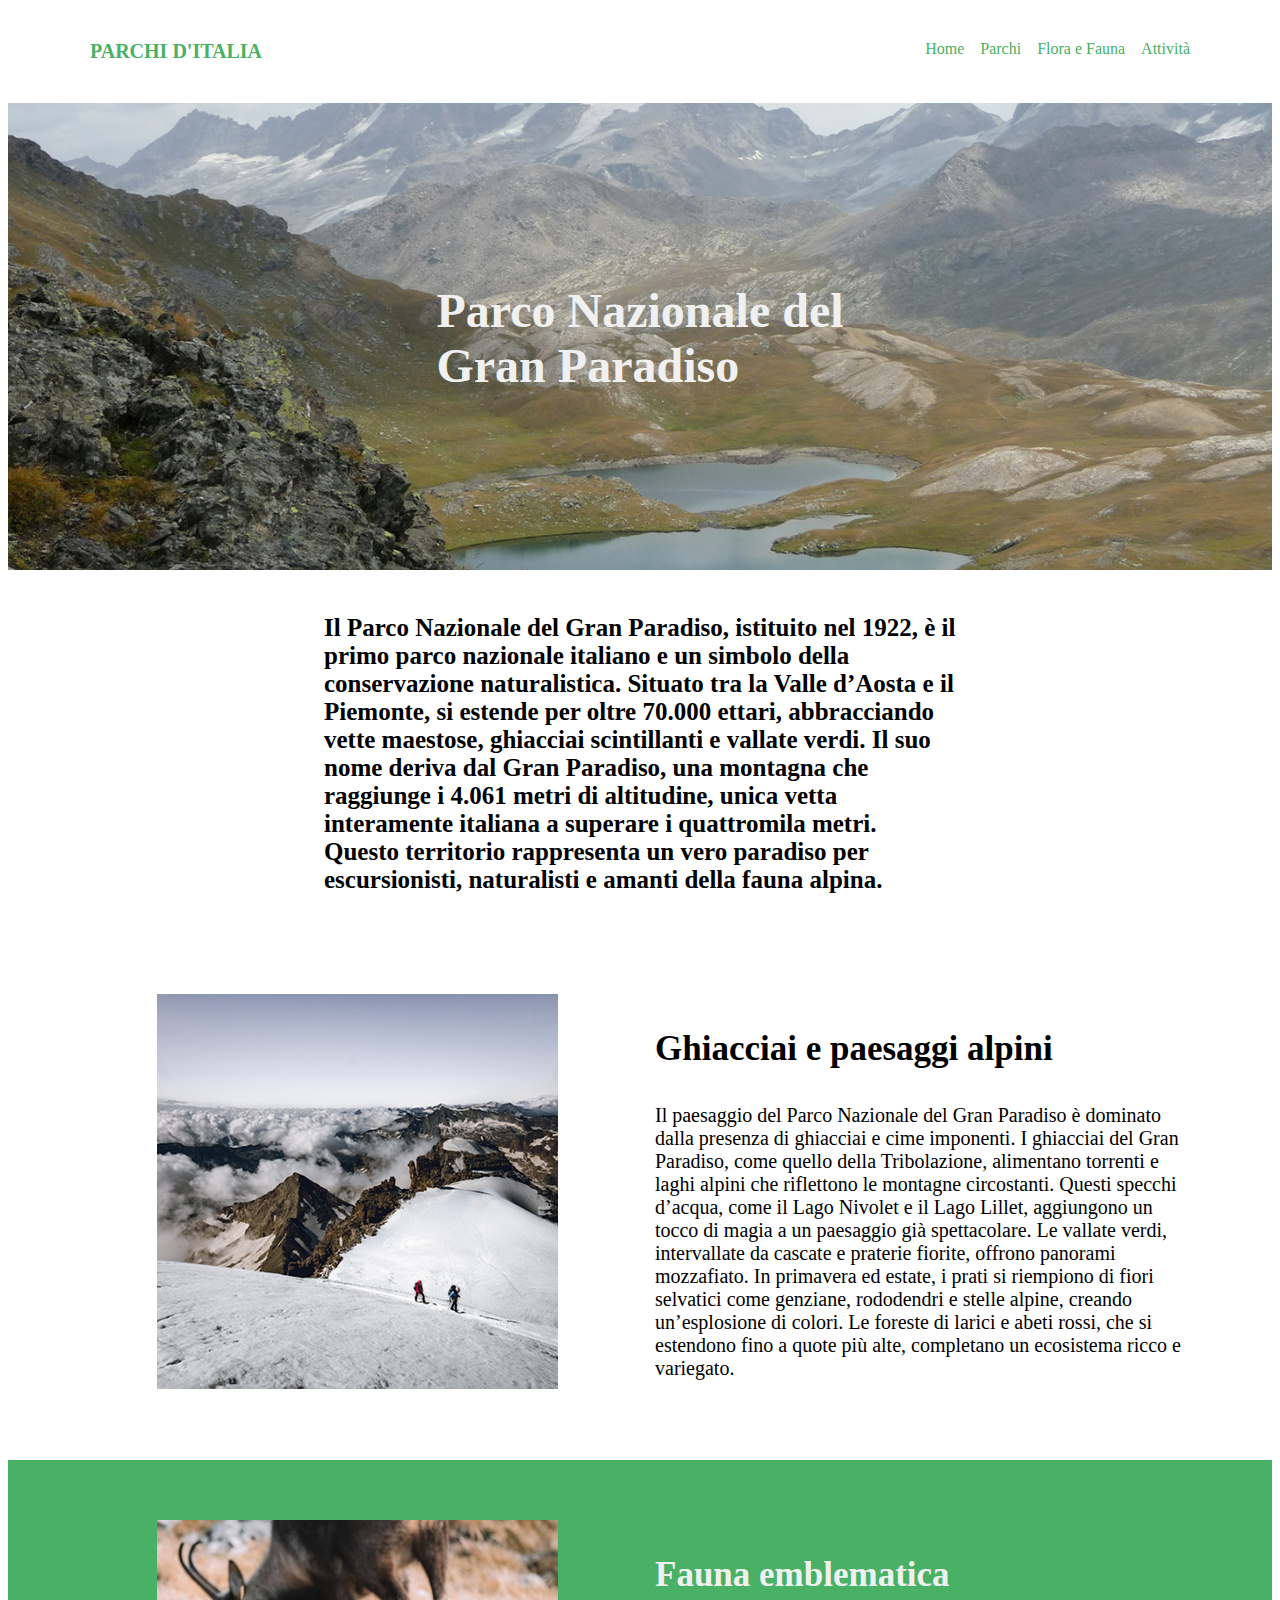
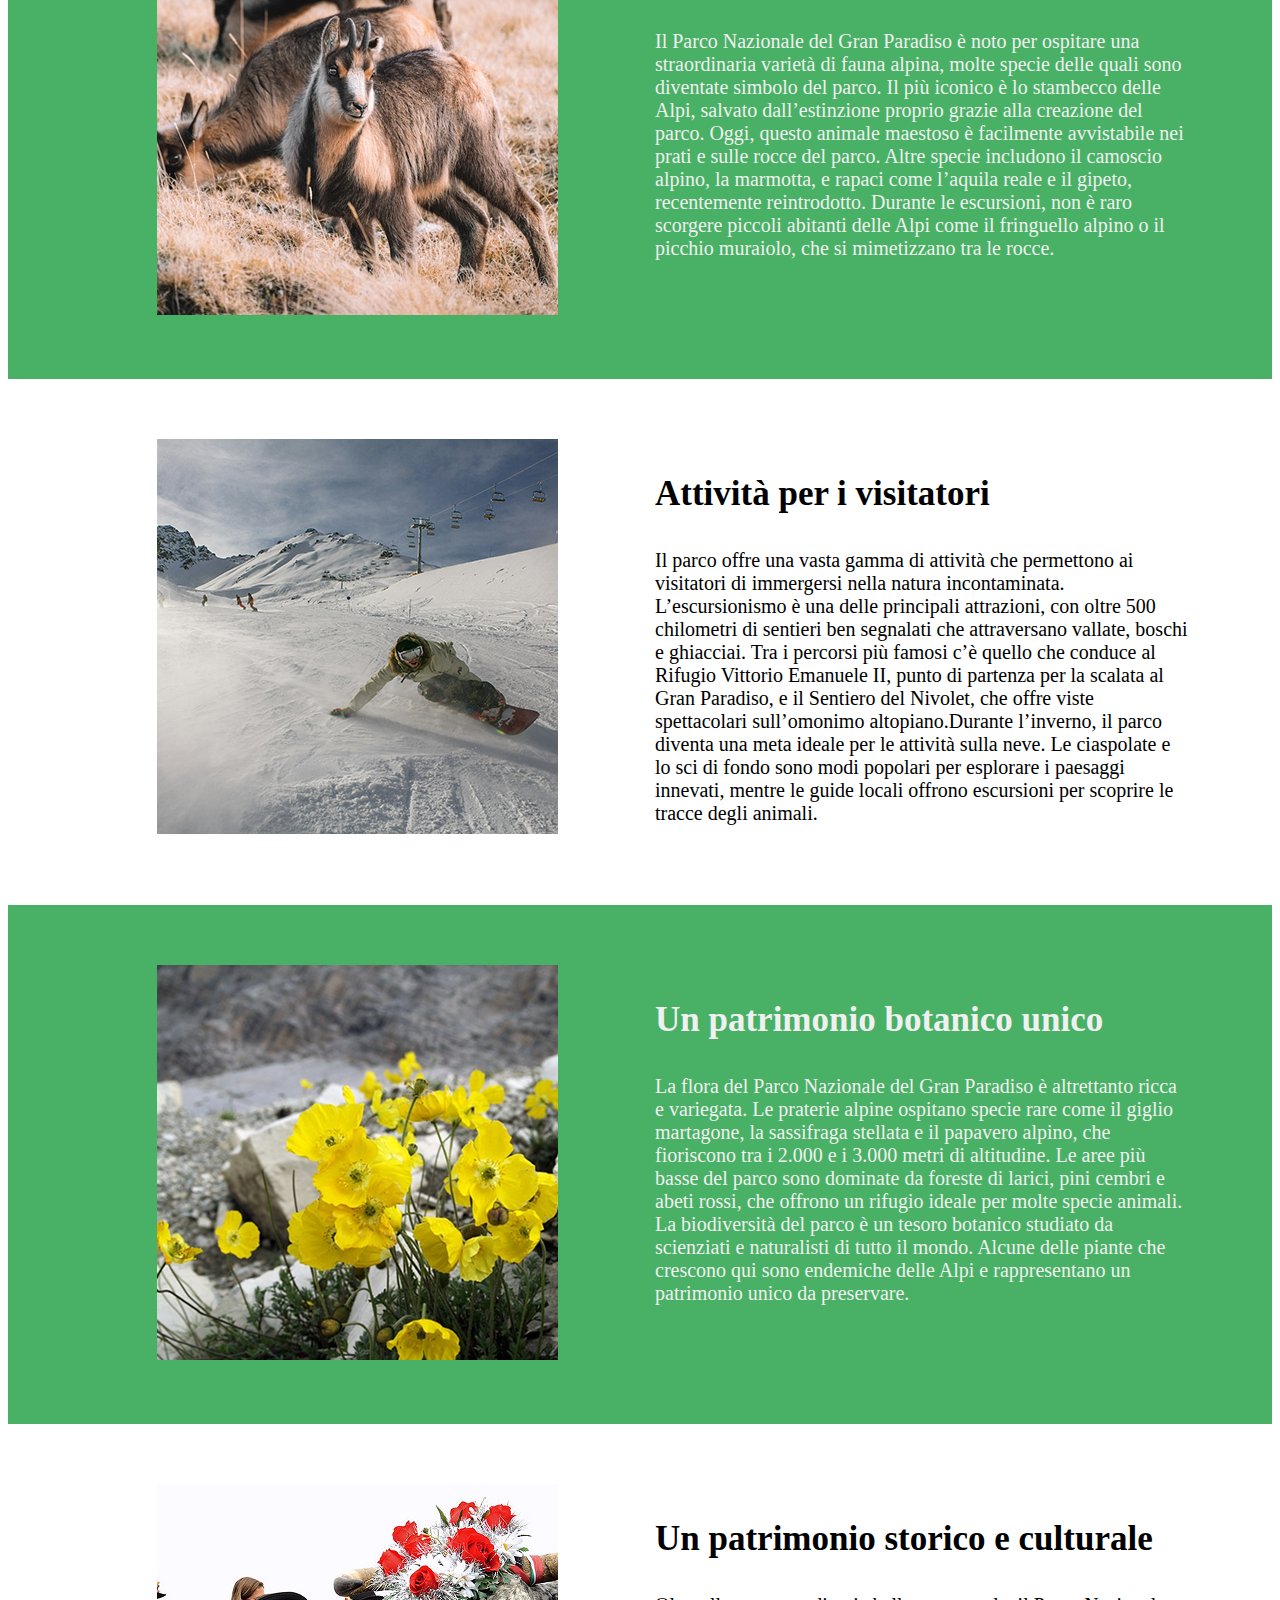
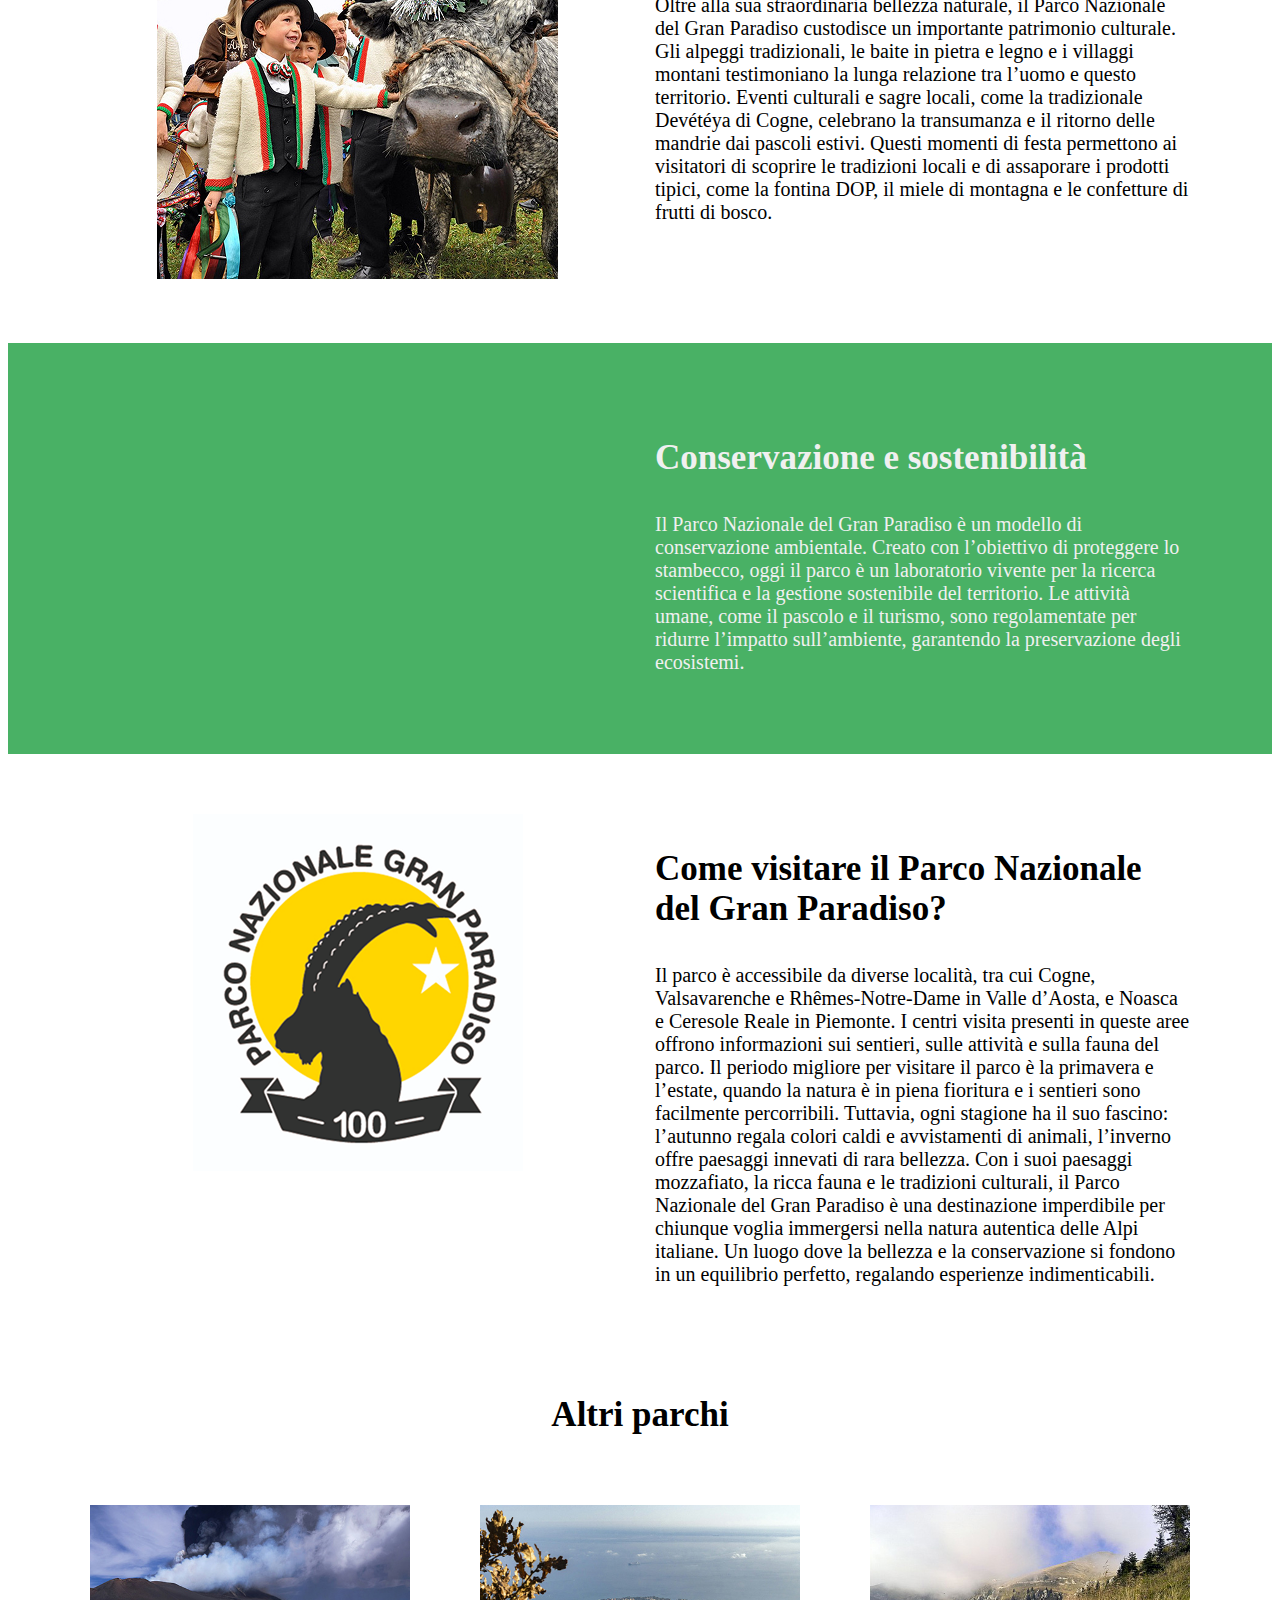
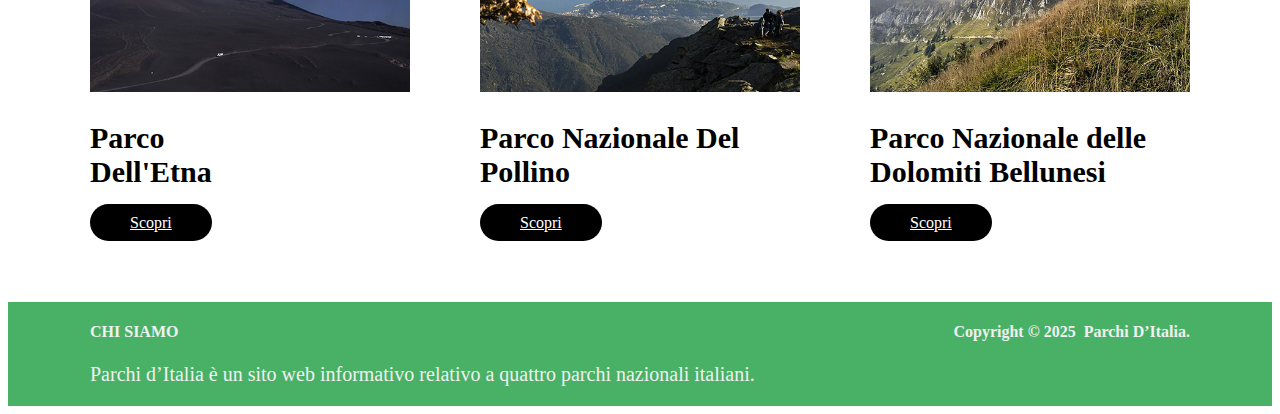
==== granparadiso.html @ dd6dd4f0 "Initial commit" ====
<!DOCTYPE html>
<html lang="en">
<head>
    <meta charset="UTF-8">
    <meta name="viewport" content="width=device-width, initial-scale=1.0">
    <title>Sito web sui parchi d'italia</title>
    <link rel="stylesheet" href="css/style.css">
</head>
<body>
    <header>
        <p><a href="index.html">Parchi d'italia</a></p>
        <nav>
            <ul>
                <li><a href="index.html">Home</a></li>
                <li><a href="parchi.html">Parchi</a></li>
                <li><a href="flora e fauna.html">Flora e Fauna</a></li>
                <li><a href="attività.html">Attività</a></li>
            </ul>
        </nav>
    </header>
    <main>
        <section class="info">
            <img src="foto per esercitazione html css parchi d'italia/granparadisosfondo.jpg" alt="">
            <h1>Parco Nazionale del <br> Gran Paradiso</h1>
        </section>
        <section class="hero_gran_paradiso">
                <h2>
                Il Parco Nazionale del Gran Paradiso, istituito nel 1922, è il primo parco nazionale italiano e un simbolo della conservazione naturalistica. Situato tra la Valle d’Aosta e il Piemonte, si estende per oltre 70.000 ettari, abbracciando vette maestose, ghiacciai scintillanti e vallate verdi.  Il suo nome deriva dal Gran Paradiso, una montagna che raggiunge i 4.061 metri di altitudine, unica vetta interamente italiana a superare i quattromila metri. Questo territorio rappresenta un vero paradiso per escursionisti, naturalisti e amanti della fauna alpina.
                </h2>
        </section>
        <section class="sezione_gran_paradiso">
            <div class="paradiso_images">
                <img src="foto per esercitazione html css parchi d'italia/paradiso foto1.jpg" alt="">
            </div>
            <div class="testi_sez_paradiso">
                <h3>Ghiacciai e paesaggi alpini</h3>
                <p>Il paesaggio del Parco Nazionale del Gran Paradiso è dominato dalla presenza di ghiacciai e cime imponenti. I ghiacciai del Gran Paradiso, come quello della Tribolazione, alimentano torrenti e laghi alpini che riflettono le montagne circostanti. Questi specchi d’acqua, come il Lago Nivolet e il Lago Lillet, aggiungono un tocco di magia a un paesaggio già spettacolare. Le vallate verdi, intervallate da cascate e praterie fiorite, offrono panorami mozzafiato. In primavera ed estate, i prati si riempiono di fiori selvatici come genziane, rododendri e stelle alpine, creando un’esplosione di colori. Le foreste di larici e abeti rossi, che si estendono fino a quote più alte, completano un ecosistema ricco e variegato.</p>
            </div>
        </section>
        <div class="sfondo_verde">
            <section class="sezione_gran_paradiso">
                <div class="paradiso_images">
                    <img src="foto per esercitazione html css parchi d'italia/camoscio gran paradiso.jpg" alt="">
                </div>
            <div class="testi_sez_paradiso">
                <div class="colore_testo_bianco">
                <h3>
                Fauna emblematica
                </h3>
                <p>
                Il Parco Nazionale del Gran Paradiso è noto per ospitare una straordinaria varietà di fauna alpina, molte specie delle quali sono diventate simbolo del parco. Il più iconico è lo stambecco delle Alpi, salvato dall’estinzione proprio grazie alla creazione del parco. Oggi, questo animale maestoso è facilmente avvistabile nei prati e sulle rocce del parco.
                Altre specie includono il camoscio alpino, la marmotta, e rapaci come l’aquila reale e il gipeto, recentemente reintrodotto. Durante le escursioni, non è raro scorgere piccoli abitanti delle Alpi come il fringuello alpino o il picchio muraiolo, che si mimetizzano tra le rocce.
                </p>
            </div>
            </div>
        </section>
        </div>
        <section class="sezione_gran_paradiso">
            <div class="paradiso_images">
                <img src="foto per esercitazione html css parchi d'italia/gran paradiso attivitò sez gp.jpg" alt="">
            </div>
        <div class="testi_sez_paradiso">
            <h3>Attività per i visitatori</h3>
            <p>
            Il parco offre una vasta gamma di attività che permettono ai visitatori di immergersi nella natura incontaminata. L’escursionismo è una delle principali attrazioni, con oltre 500 chilometri di sentieri ben segnalati che attraversano vallate, boschi e ghiacciai. Tra i percorsi più famosi c’è quello che conduce al Rifugio Vittorio Emanuele II, punto di partenza per la scalata al Gran Paradiso, e il Sentiero del Nivolet, che offre viste spettacolari sull’omonimo altopiano.Durante l’inverno, il parco diventa una meta ideale per le attività sulla neve. Le ciaspolate e lo sci di fondo sono modi popolari per esplorare i paesaggi innevati, mentre le guide locali offrono escursioni per scoprire le tracce degli animali.
            </p>
        </div>
        </section>
        <div class="sfondo_verde">
        <section class="sezione_gran_paradiso">
            <div class="paradiso_images">
                <img src="foto per esercitazione html css parchi d'italia/granparadiso fiore.jpg" alt="">
            </div>
        <div class="testi_sez_paradiso">
            <div class="colore_testo_bianco">
            <h3>
                Un patrimonio botanico unico
            </h3>
            <p>
                La flora del Parco Nazionale del Gran Paradiso è altrettanto ricca e variegata. Le praterie alpine ospitano specie rare come il giglio martagone, la sassifraga stellata e il papavero alpino, che fioriscono tra i 2.000 e i 3.000 metri di altitudine. Le aree più basse del parco sono dominate da foreste di larici, pini cembri e abeti rossi, che offrono un rifugio ideale per molte specie animali. La biodiversità del parco è un tesoro botanico studiato da scienziati e naturalisti di tutto il mondo. Alcune delle piante che crescono qui sono endemiche delle Alpi e rappresentano un patrimonio unico da preservare.
            </p>
        </div>
        </div>
        </section>
        </div>
        <section class="sezione_gran_paradiso">
            <div class="paradiso_images">
                <img src="foto per esercitazione html css parchi d'italia/gran paradiso deve.jpg" alt="">
            </div>
            <div class="testi_sez_paradiso">
                <h3>
                    Un patrimonio storico e culturale
                </h3>
                <p>
                 Oltre alla sua straordinaria bellezza naturale, il Parco Nazionale del Gran Paradiso custodisce un importante patrimonio culturale. Gli alpeggi tradizionali, le baite in pietra e legno e i villaggi montani testimoniano la lunga relazione tra l’uomo e questo territorio. Eventi culturali e sagre locali, come la tradizionale Devétéya di Cogne, celebrano la transumanza e il ritorno delle mandrie dai pascoli estivi. Questi momenti di festa permettono ai visitatori di scoprire le tradizioni locali e di assaporare i prodotti tipici, come la fontina DOP, il miele di montagna e le confetture di frutti di bosco. 
                </p>
            </div>
        </section>
        <div class="sfondo_verde">
            <section class="sezione_gran_paradiso">
                <div class="paradiso_images">
                    <img src="foto per esercitazione html css parchi d'italia/Vector gp.png" alt="">
                </div>
                <div class="testi_sez_paradiso">
                    <div class="colore_testo_bianco">
                    <h3>
                        Conservazione e sostenibilità
                    </h3>
                    <p>
                     Il Parco Nazionale del Gran Paradiso è un modello di conservazione ambientale. Creato con l’obiettivo di proteggere lo stambecco, oggi il parco è un laboratorio vivente per la ricerca scientifica e la gestione sostenibile del territorio. Le attività umane, come il pascolo e il turismo, sono regolamentate per ridurre l’impatto sull’ambiente, garantendo la preservazione degli ecosistemi.
                    </p>
                </div>
                </div>
            </section>
        </div>
        <section class="sezione_gran_paradiso">
            <div class="paradiso_images">
                <img src="foto per esercitazione html css parchi d'italia/logopg.png" alt="">
            </div>
            <div class="testi_sez_paradiso">
                <h3>
                    Come visitare il Parco Nazionale <br> del Gran Paradiso?
                </h3>
                <p>
                    Il parco è accessibile da diverse località, tra cui Cogne, Valsavarenche e Rhêmes-Notre-Dame in Valle d’Aosta, e Noasca e Ceresole Reale in Piemonte. I centri visita presenti in queste aree offrono informazioni sui sentieri, sulle attività e sulla fauna del parco. Il periodo migliore per visitare il parco è la primavera e l’estate, quando la natura è in piena fioritura e i sentieri sono facilmente percorribili. Tuttavia, ogni stagione ha il suo fascino: l’autunno regala colori caldi e avvistamenti di animali,   l’inverno offre paesaggi innevati di rara bellezza. Con i suoi paesaggi mozzafiato, la ricca fauna e le tradizioni culturali, il Parco Nazionale del Gran Paradiso è una destinazione imperdibile per chiunque voglia immergersi nella natura autentica delle Alpi italiane. Un luogo dove la bellezza e la conservazione si fondono in un equilibrio perfetto, regalando esperienze indimenticabili. 
                </p>
            </div>
        </section>
        <section class="box_altri_parchi">
            <h2>
                Altri parchi
            </h2>
        <section class="sezione_altri_parchi">
            <div class="altro_parco">
                <img src="foto per esercitazione html css parchi d'italia/etna sez parchi.jpg" alt="">
                <h2>Parco <br> Dell'Etna</h2>

                <a href="etna.html" class="parchi_button">
                    Scopri
                </a>
                </button>
                
            </div>
            <div class="altro_parco">
                <img src="foto per esercitazione html css parchi d'italia/oollino sez parchi.jpg" alt="">
                <h2>Parco Nazionale Del Pollino</h2>
                <a href="pollino.html" class="parchi_button">
                    Scopri
                </a>
                </button>
            </div>
            <div class="altro_parco">
                <img src="foto per esercitazione html css parchi d'italia/dolomiti sez parchi.jpg" alt="">
                <h2>Parco Nazionale delle
                    Dolomiti Bellunesi</h2>
                    <a href="dolomiti.html" class="parchi_button">
                        Scopri
                    </a>
                    </button>
            </div>
        </section>
        </section>

       
         
        

       <footer>
            <div class="testo">
                <div class="testi_sinistra">
                    <h4>CHI SIAMO</h4>
                    <p>Parchi d’Italia è un sito web informativo relativo a quattro parchi nazionali italiani.</p>
                </div>
                <div class="testo_destra">
                    <h4>Copyright © 2025  Parchi D’Italia.</h4>
                    
                </div>
            </div>
        </footer>

    
</body>
</html>
---- css/style.css ----
body {
    background: color #f0f0f0;
    font-family: Arial, Helvetica, sans-serif
    margin 0%;
}

p {
    font-size: 20px;
}


header {
    max-width: 1100px;
    background-color: white;
    margin: 40px auto;
    display: flex;
    justify-content: space-between;
}

header p {
    margin: 0%;
    font-weight: bold;
    text-transform: uppercase;
}

header nav ul {
    margin: 0%;
    padding: 0%;
    list-style: none;
    display: flex; 
    gap: 16px;
    color: #49B165;

}

header  a {
    text-decoration: none;
    color: #49B165

}

header nav a:hover {
    text-decoration: underline;

}

img {
    max-width: 100%
}

.info {
    margin: auto;
    max-width: 1440px;
    position: relative;
    width: 100%
}

.info_home {
    margin: auto;
    max-width: 1440px;
    position: relative;
    width: 100%
}

h1 {
    position: absolute;
    top: 50%;
    left: 50%;
    transform: translate(-50%,-50%);
    color: #f0f0f0;
    font-size: 48px;

}

/* sezione hero ---------- */

.hero {
    
    margin: auto;
    max-width: 1440px;
    padding: 20px 0px;
    justify-content: center;
    align-items: center;
    width: 35%;

}

.hero_gran_paradiso h2 {
    width: 50%;
    font-size: 25px;
    display: flex;
    margin:auto;
    padding: 40px;
}

.hero_etna h2 {
    width: 50%;
    font-size: 25px;
    display: flex;
    margin:auto;
    padding: 40px;
}

.hero_pollino h2 {
    width: 50%;
    font-size: 25px;
    display: flex;
    margin:auto;
    padding: 40px;
}

.hero_dolomiti {
    display: flex;
    margin: auto;
    max-width: 1440px;
    padding: 30px 0px;
    justify-content: center;
    align-items: center;
    width: 55%;
}


.hero_dolomiti h2 {
    font-size: 25px;
    font-weight: bold;
}

/* --------------------------- */

h2 {
    font-size: 35px;
    font-weight: bold;

}

.parco {
    display: flex;
    margin: auto;
    padding: 58px 0px;
    align-items: left;
    max-width: 1100px;
    gap: 70px;

}

.parchi_button {
    background-color: #000000;
    color: white; /* Testo bianco */
    border: none; /* Nessun bordo */
    padding: 10px 40px; /* Spaziatura interna */
    font-size: 16px; /* Dimensione del testo */
    cursor: pointer; /* Cambia il cursore al passaggio */
    border-radius: 29px; /* Angoli arrotondati */
    transition: 200ms;
}

.parchi_button:hover {
    background-color: #49B165; /* Colore più scuro al passaggio */
    color: #ffffff;
}


h3{
    font-weight: bold;
    font-size: 35px;
}

.parchihome p {
    font-size: 25px;
    font-weight: bold;
}

.floraefauna {
    background-color: #49B165;
    display: flex;
    justify-content: center;
   
}
.testi_immagini {
    max-width: 1100px;
    display: flex; 
    justify-content: space-between;
    align-items: center;
}

.testi_flora {

    max-width: 40%;
}

.floraefauna h4 {
    font-size: 45px;
    font-weight: bold;
    color: #f0f0f0;

}

.floraefauna p {
    font-size: 25px;
    color: #f0f0f0;
}

.images_flora {
    margin: 24px;
}



.flora_fauna_button {
    background-color: #000000;
    color: white; /* Testo bianco */
    border: none; /* Nessun bordo */
    padding: 10px 40px; /* Spaziatura interna */
    font-size: 16px; /* Dimensione del testo */
    cursor: pointer; /* Cambia il cursore al passaggio */
    border-radius: 29px; /* Angoli arrotondati */
    transition: 200ms;
}


.flora_fauna_button:hover {
    background-color: #ffffff; /* Colore più scuro al passaggio */
    color: #000000;
}


.attività {
    display: flex;
    justify-content: center;
    padding: 30px;
}

.attività h4 {
    font-size: 35px;
    font-weight: bold;
}

.attività p {
    font-size: 25px;

}

.home_images_attivià {
    width: 200%;
}

.testi_attività_home {
    width: 200%;
    padding: 100px;
}

.attività_button {
        background-color: #000000;
        color: white; /* Testo bianco */
        border: none; /* Nessun bordo */
        padding: 10px 40px; /* Spaziatura interna */
        font-size: 16px; /* Dimensione del testo */
        cursor: pointer; /* Cambia il cursore al passaggio */
        border-radius: 29px; /* Angoli arrotondati */
        transition: 200ms;


    }
    
.attività_button:hover {
    background-color: #49B165; /* Colore più scuro al passaggio */
}    


footer {
    background-color: #49B165;
    margin: auto;

}

.testo {
    display: flex;
    justify-content: space-between;
    max-width: 1100px;
    margin: auto;
    color: #f0f0f0;

}

.testo_destra {
    text-align: right;
    font-size: 16px;
    color: #f0f0f0;
}

.box_altri_parchi {
    justify-items: center;
}

.sezione_altri_parchi {
    display: grid;
    grid-template-columns: repeat(3,1fr);
    max-width: 1100px;
    width: 100%;
    margin: 70px;
    gap: 70px;
    justify-self: center;
}


.sezione_altri_parchi h2 {
    font-weight: bold;
    font-size: 30px;
}

.sezione_parchi {
    display: grid;
    grid-template-rows: repeat(2,1fr);
    grid-template-columns: repeat(2,1fr);
    max-width: 1100px;
    width: 100%;
    margin: 70px;
    gap: 70px;
    justify-self: center;
}

@media (max-width:800px) {
    .sezione_parchi {
        grid-template-columns: repeat(1,1fr);
    }
}

.sezione_parchi p {
    font-size: 20px;
    width: 55%;
}

.sezione_parchi h2 {
    font-weight: bold;
    font-size: 35px;
}


.button_parchi {
    background-color: #000000;
    color: white; /* Testo bianco */
    border: none; /* Nessun bordo */
    padding: 10px 50px; /* Spaziatura interna */
    font-size: 16px; /* Dimensione del testo */
    cursor: pointer; /* Cambia il cursore al passaggio */
    border-radius: 29px; /* Angoli arrotondati */
    transition: 200ms;
}

.button_parchi:hover {
    background-color: #49B165; /* Colore più scuro al passaggio */
    color: #ffffff;
}


.info {
    margin: auto;
    max-width: 1440px;
    position: relative
}

.info img {
    max-width: 100%;
}

.info h1 {
    margin: auto;
    max-width: 100%;
    padding: 60px;
}

.hero {
    display: flex;
    margin: auto;
    max-width: 1440px;
    padding: 30px 0px;
    justify-content: center;
    align-items: center;
    width: 35%;
}

.hero h2 {
    font-size: 25px;
    font-weight: bold;
}

.sfondo_verde {
    background-color: #49B165;
    
}

.sezione_flora_fauna {
    display: flex;
    margin: auto;
    padding: 70px 0px ;
    max-width: 1200px;
    gap: 150px;
}

.flofa_images {
    width: 200%;
}

.sezione_flora_fauna p {
    font-size: 20px;
    width: 100%;

}

.colore_testo_bianco {
    color: #f0f0f0;
}

.sezione_attività {
    display: flex;
    margin: auto; 
    max-width: 1000px;
    gap: 100px;
    padding: 45px 0px;
    justify-self: center;
}

.sezione_attività img {
    max-width: 400px;

}

.sezione_attività p {
    font-size: 20px;
    width: 100%;
}
.sezione_attività h3 {
    width: 400px;
}


/* pagina parco paradiso ------------------------ */ 

.sezione_gran_paradiso {
    display: grid;
    grid-template-columns: repeat(2, 1fr);
    margin: auto; 
    max-width: 1100px;
    padding: 60px 0px;
    justify-self: center;
    justify-items: center;
    gap: 30px;
}



.sezione_gran_paradiso p {
    font-size: 20px;
}

/* pagina parco etna ------------------------ */ 


.sezione_etna {
    display: grid;
    grid-template-columns: repeat(2, 1fr);
    margin: auto; 
    max-width: 1100px;
    padding: 60px 0px;
    justify-self: center;
    justify-items: center;
    gap: 30px;
}

.sezione_etna img {
    max-width: 500px;
}

.sezione_etna p {
    font-size: 20px;
}


.sezione_etna p {
    font-size: 20px;
}


.etna_images_logo {
    padding: 0px 30px 45px 2px;
} 

.testi_sez_etna_logo p {
    width: 100%;
    font-size: 20px;
    
}

.testi_sez_etna_logo h3 {
    width: 100%;
    margin: auto;

}


/* parco singolo pollino-------------- */


.sezione_pollino {
    display: grid;
    grid-template-columns: repeat(2, 1fr);
    margin: auto; 
    max-width: 1100px;
    padding: 60px 0px;
    justify-self: center;
    justify-items: center;
    gap: 30px;
}

.sezione_pollino img {
    max-width: 450px;
}

.sezione_pollino p {
    font-size: 20px;
}

.pollino_images_logo {
    padding: 33px;
}

.testi_sez_pollino_logo h3 {
    width: 100%;
    margin: auto;

}

.testi_sez_pollino_logo p {
    width: 100%;
    
}

/* pagina dolomiti ---------------------- */


.sezione_dolomiti {
    display: grid;
    grid-template-columns: repeat(2, 1fr);
    margin: auto; 
    max-width: 1100px;
    padding: 60px 0px;
    justify-self: center;
    justify-items: center;
    gap: 30px;
}

.sezione_dolomiti img {
    max-width: 450px;
}




@media (max-width:800px) {
 
 body {
    margin: 10px;
 }


 h1 {
    font-size: 18px;
 }

.hero h2 {
       
    font-size: 16px;
    
}

.hero {
    padding: 10px;
    width: 80%;

}

.parco {
    display: block;
}

.testi_immagini {
    display: block;
}

.testi_flora {
    max-width: 100%;
    margin: 10px;
    margin-bottom: 24px;
}

.images_flora {
margin: 10px;
}

.attività {
    margin: 10px;
}

.testi_attività_home {
    width: 100%;
    padding: 15px;
}

.home_images_attivià {
    width: 100%;
}

/* pagina attività */
.sezione_attività {
    display: block;
    justify-content: center;
    justify-items: center;
    justify-self: center;

}
  

.sfondo_verde {
    padding: 10px;
}

.sezione_attività img {
    max-width: 370px;
}

.sezione_flora_fauna {
    display: block;
    padding: 40px;
    margin: 10px;
}

.flofa_images {
    width: 100%;
}
 
.sezione_flora_fauna p {
width: 100%;
}

/* parco singolo gran paradiso */


.hero_gran_paradiso {
    padding: 10px;
    width: 80%;
}

.hero_gran_paradiso h2 {
    font-size: 16px;
    width: 100%;
}

.sezione_gran_paradiso {
    display: block;
    padding: 40px;
    margin: 10px;
    justify-items: center;
    justify-self: center;
    justify-content: center;
}

.paradiso_images {
    width: 100%;
}

.testi_sez_paradiso {
    display: block;
    margin: 10px;
    width: 120%;
    justify-self: center;
    justify-content: center;
    justify-items: center;
}

.testi_sez_paradiso h3 {
width: 85%;
justify-self: center;

}

.testi_sez_paradiso p {
    width: 85%;
    
    justify-self: center;
    
}

/* sezione altri parchi--------------------- */

.sezione_altri_parchi {
    display: block;
    
   

} 



.altro_parco {
    margin-bottom: 30px;
}


.box_altri_parchi {
    margin: 10px;
    width: 95%;
}

/* parco singolo etna ------------- */

.hero_etna {
    padding: 10px;
    width: 80%;
}

.hero_etna h2 {
    font-size: 16px;
    width: 100%;
}

.sezione_etna {
    display: block;
    padding: 40px;
    margin: 10px;
    justify-self: center;
}

.sezione_etna1 {
    display: block;
    padding:  40px;
    margin: 10px;
}

.etna_images  {
max-width: 90%;
justify-self: center;
}

.etna_images img {
    max-width: 100%;
    justify-self: center;
}
.etna_images_logo img {
    max-width: 80%;
    justify-self: center;
}

.testi_sez_etna {
    display: block;
    margin: 10px;
    width: 100%;
}

.testi_sez_etna h3 {
    display: block;
    margin: 10px;
    width: 100%;
    padding: 20px;
    justify-self: center;
}

.testi_sez_etna p {
    display: block;
    margin: 10px;
    width: 110%;
    padding: 20px;
    justify-self: center;
}

.testi_sez_etna1 {
    display: block;
    margin: 10px;
    width: 100%;
    justify-self: center;
}

.testi_sez_etna2 {
    display: block;
    margin: 10px;
    width: 100%;
    justify-self: center;
}

.testi_sez_etna3 {
    display: block;
    margin: 10px;
    width: 100%;
    justify-self: center;

}

.testi_sez_etna3 h3 {
    display: block;
    margin: 10px;
    width: 100%;
    padding: 20px;
    justify-self: center;
    
}.testi_sez_etna3 p {
    display: block;
    margin: 10px;
    width: 100%;
    padding: 20px;
    justify-self: center;
    
} 

/* parco singolo pollino ------------- */

.hero_pollino {
    padding: 10px;
    width: 80%;
}

.hero_pollino h2 {
    font-size: 16px;
    width: 100%;
}

.sezione_pollino {
    display: block;
    padding: 60px;
    margin: 10px;
}

.testi_sez_pollino {
    margin: 10px;
}

.testi_sez_pollino h3 {
    width: 110%;
}

.testi_sez_pollino {
    width: 110%;
}

.pollino_images img {
    max-width: 100%;
}


.pollino_images  {
    max-width: 100%;
    }
 .pollino_images_logo  {
        max-width: 100%;
        }    

/* parco singolo dolomiti ------------- */


.hero_dolomiti {
    padding: 10px;
    width: 80%;
}

.hero_dolomiti h2 {
    font-size: 16px;
    width: 100%;
}

.sezione_dolomiti {
    display: block;
    padding: 60px;
    margin: 10px;
}

.dolomiti_images img {
    max-width: 100%;
}


.dolomiti_images  {
    max-width: 100%;
    }


.testi_sez_dolomiti p {
     
     width: 110%;
 }

.testi_sez_dolomiti h3 {
    width: 110%;
}


/* footer */
.testo {
    margin: 10px;
    display: grid;
}

}
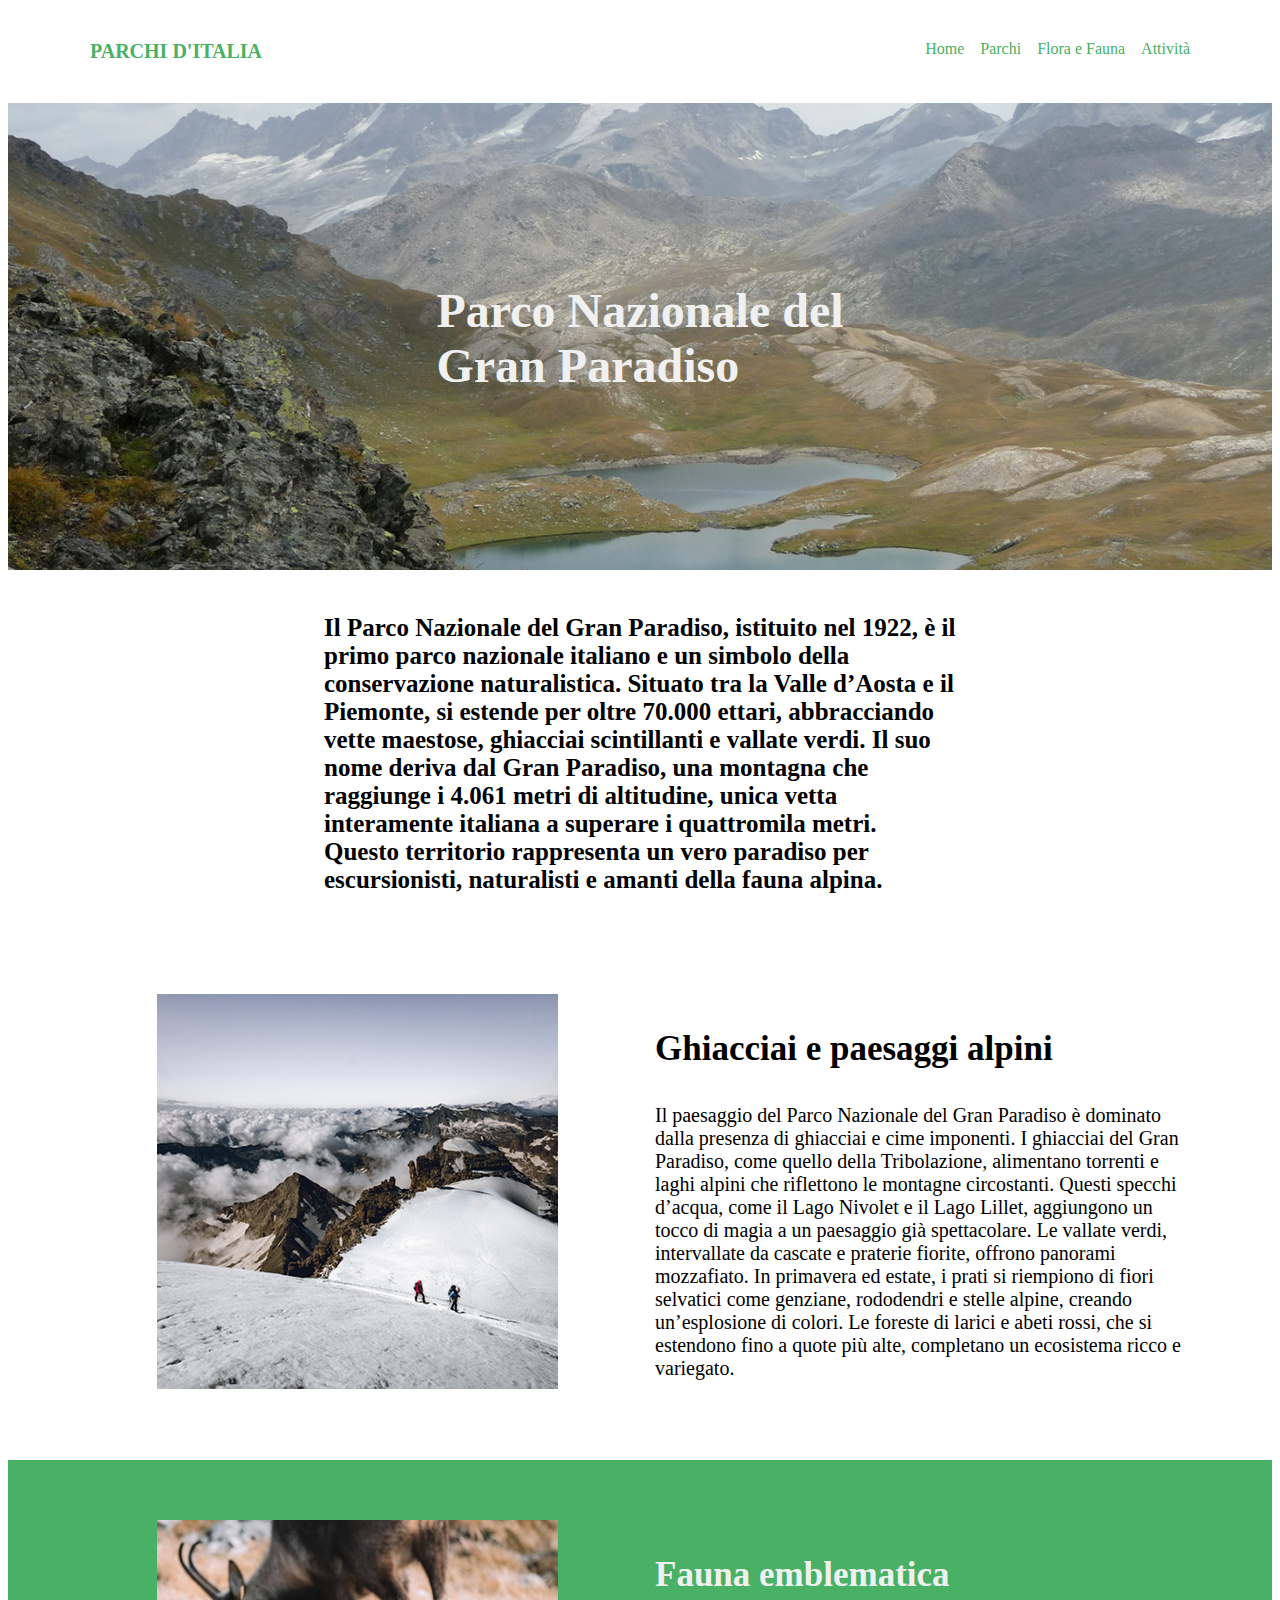
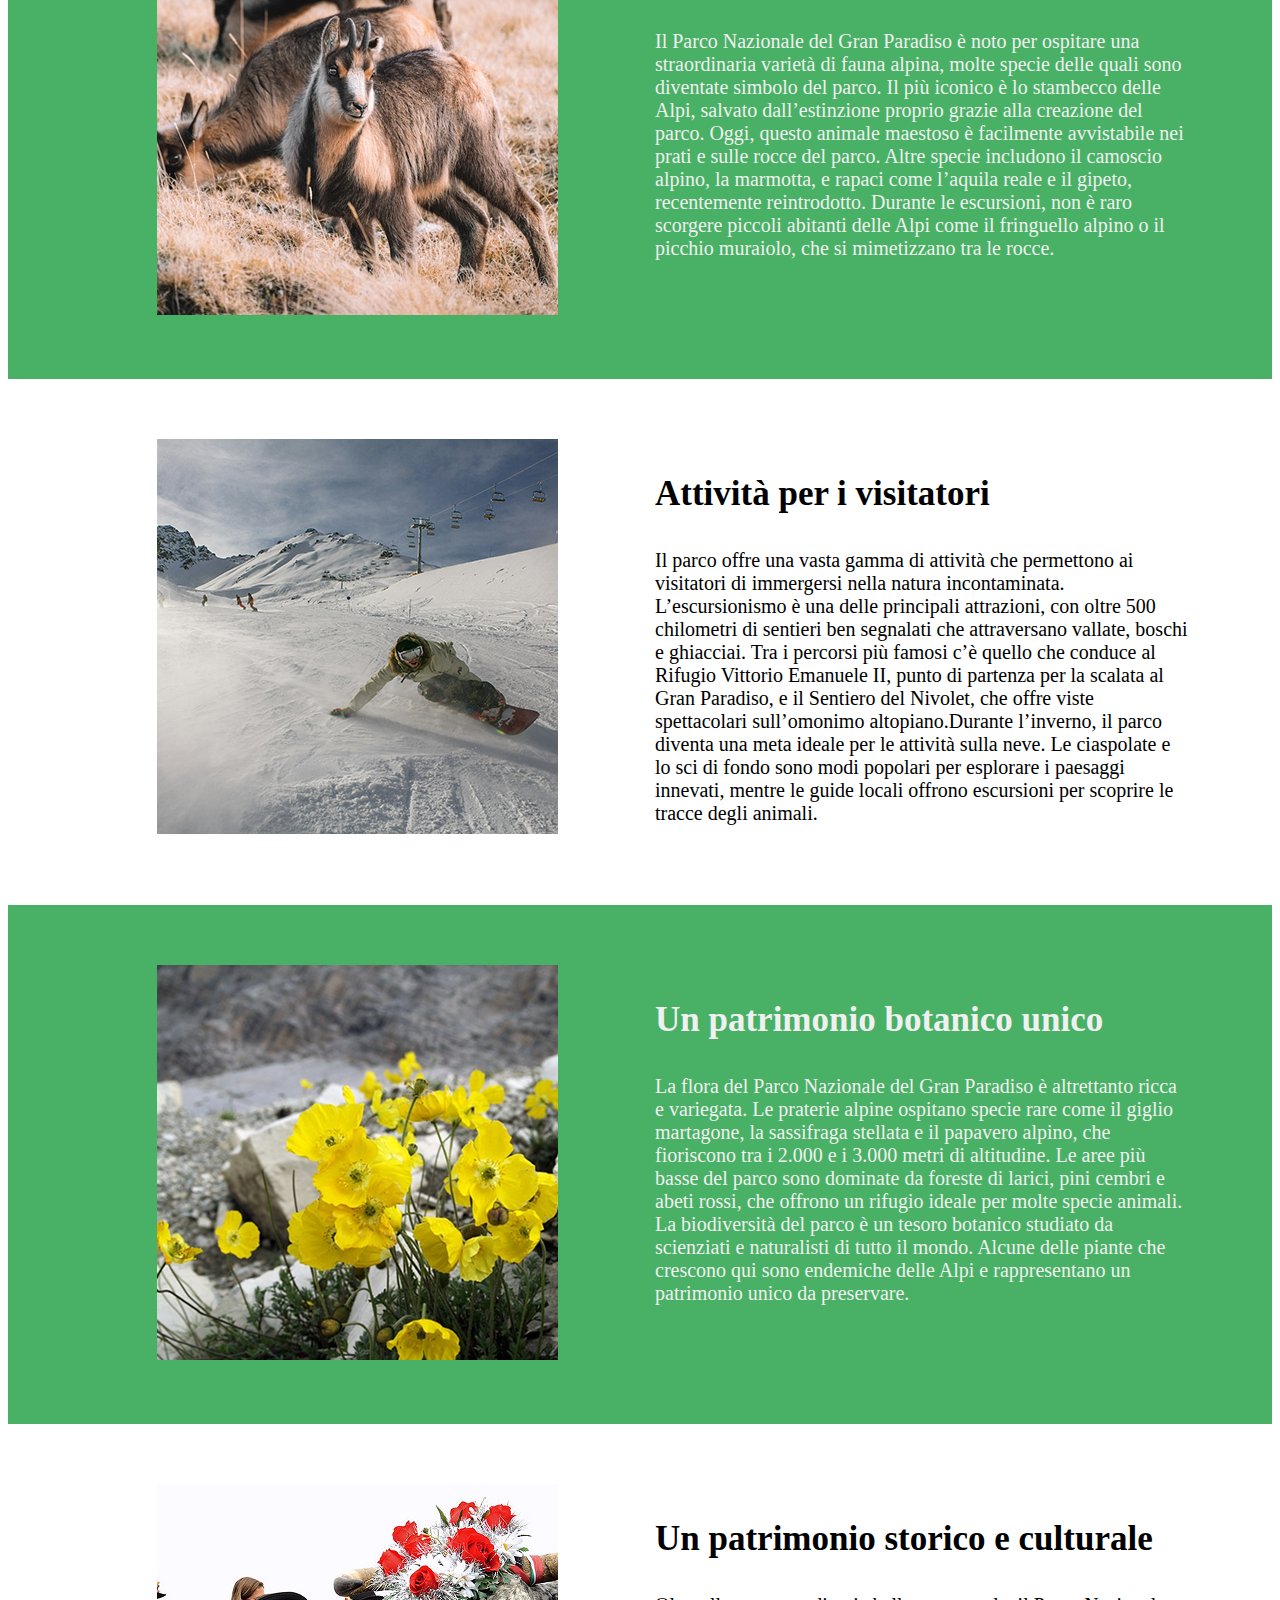
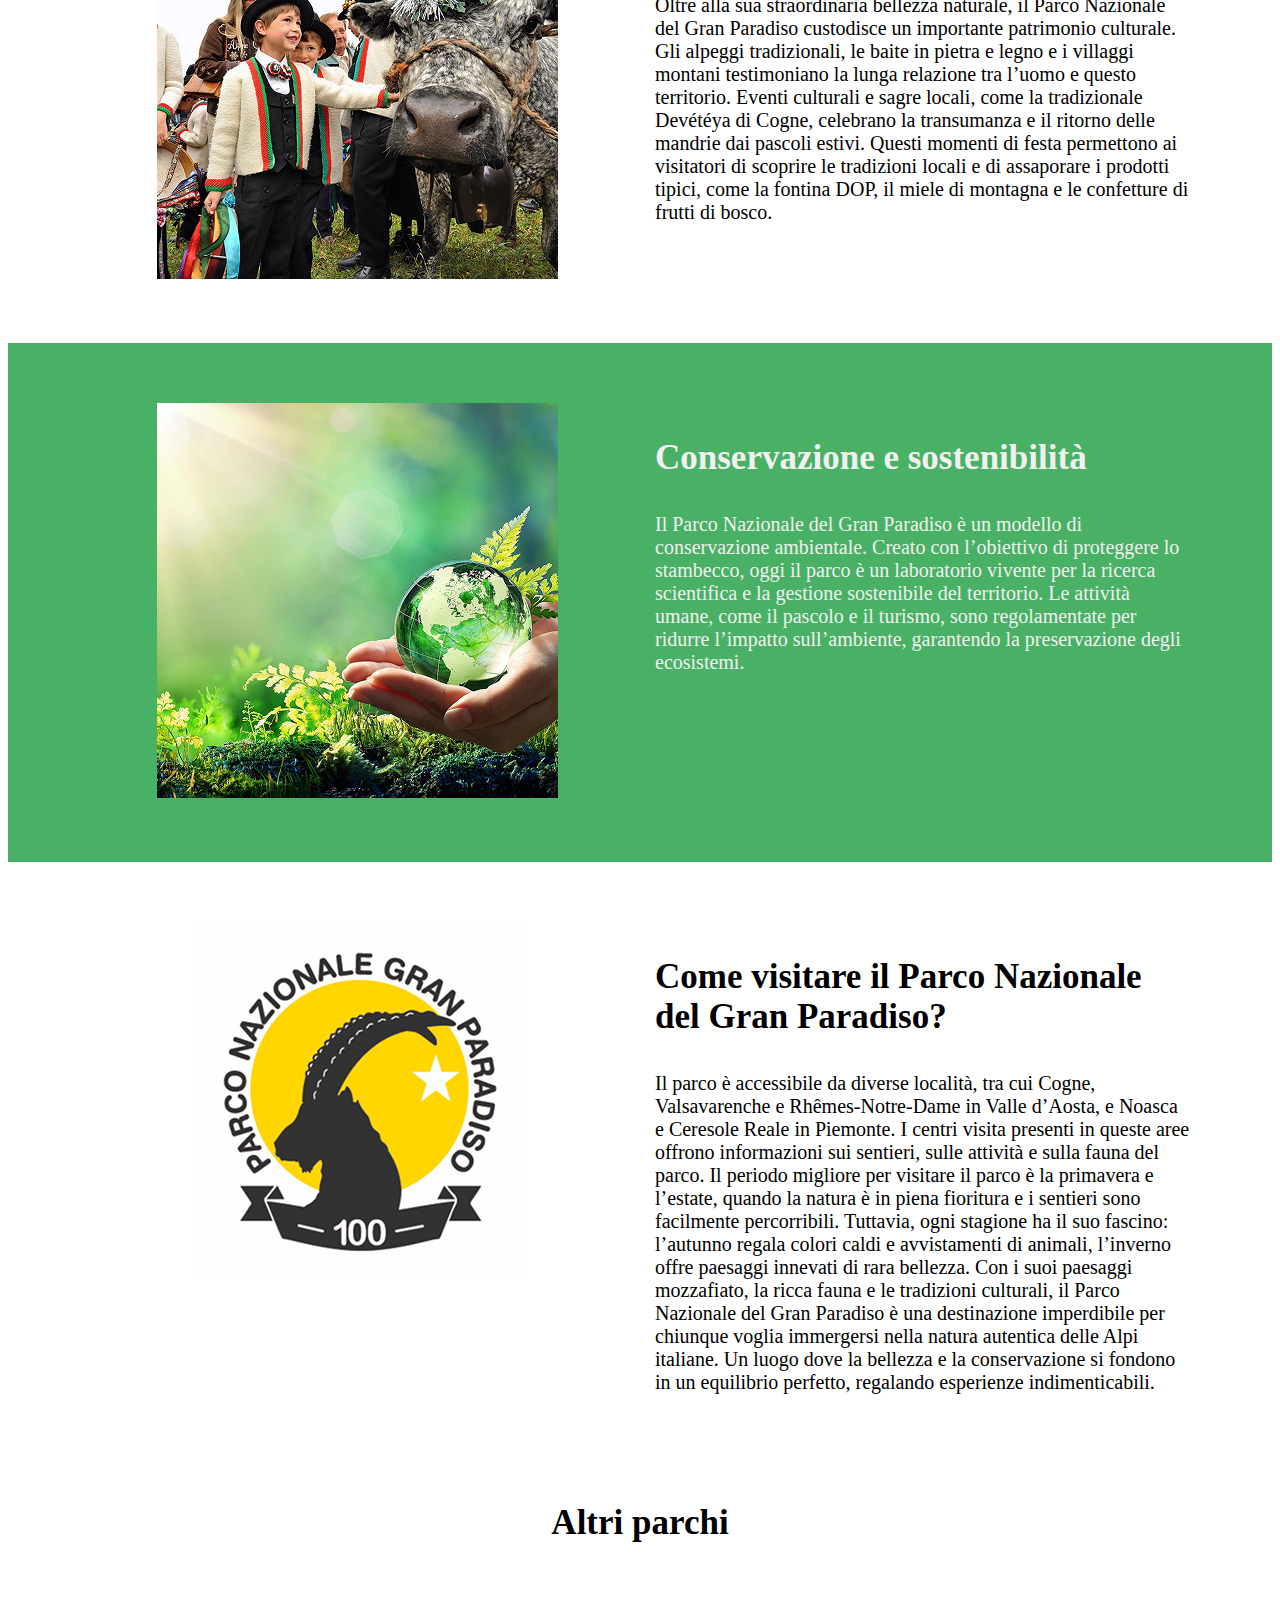
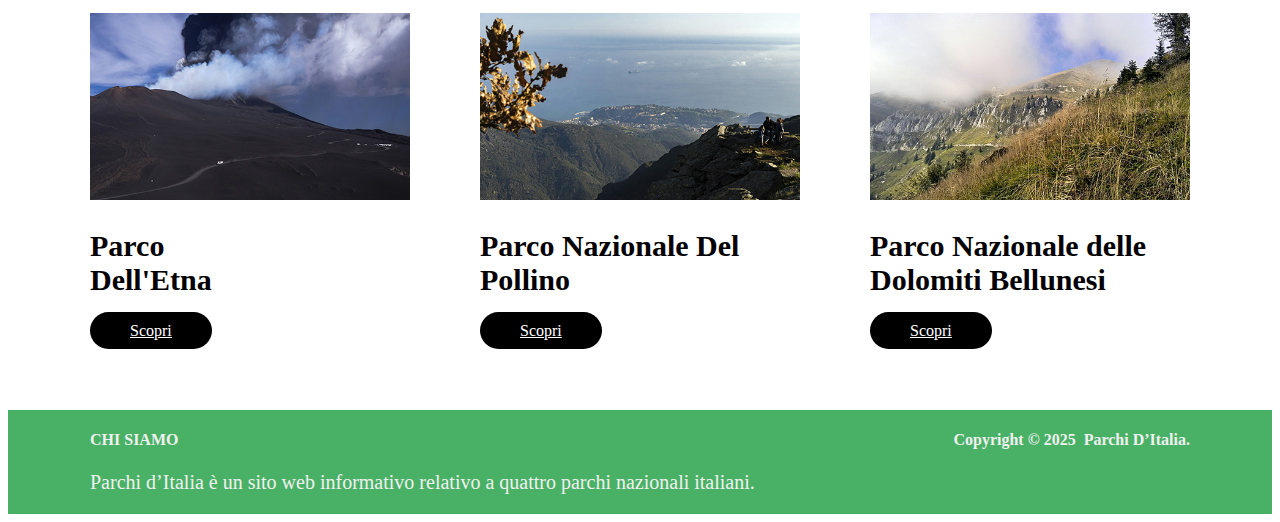
==== commit 61c0f348: "Update granparadiso.html" ====
--- a/granparadiso.html
+++ b/granparadiso.html
@@ -99,7 +99,7 @@
         <div class="sfondo_verde">
             <section class="sezione_gran_paradiso">
                 <div class="paradiso_images">
-                    <img src="foto per esercitazione html css parchi d'italia/Vector gp.png" alt="">
+                    <img src="foto per esercitazione html css parchi d'italia/vector gp.png" alt="">
                 </div>
                 <div class="testi_sez_paradiso">
                     <div class="colore_testo_bianco">
